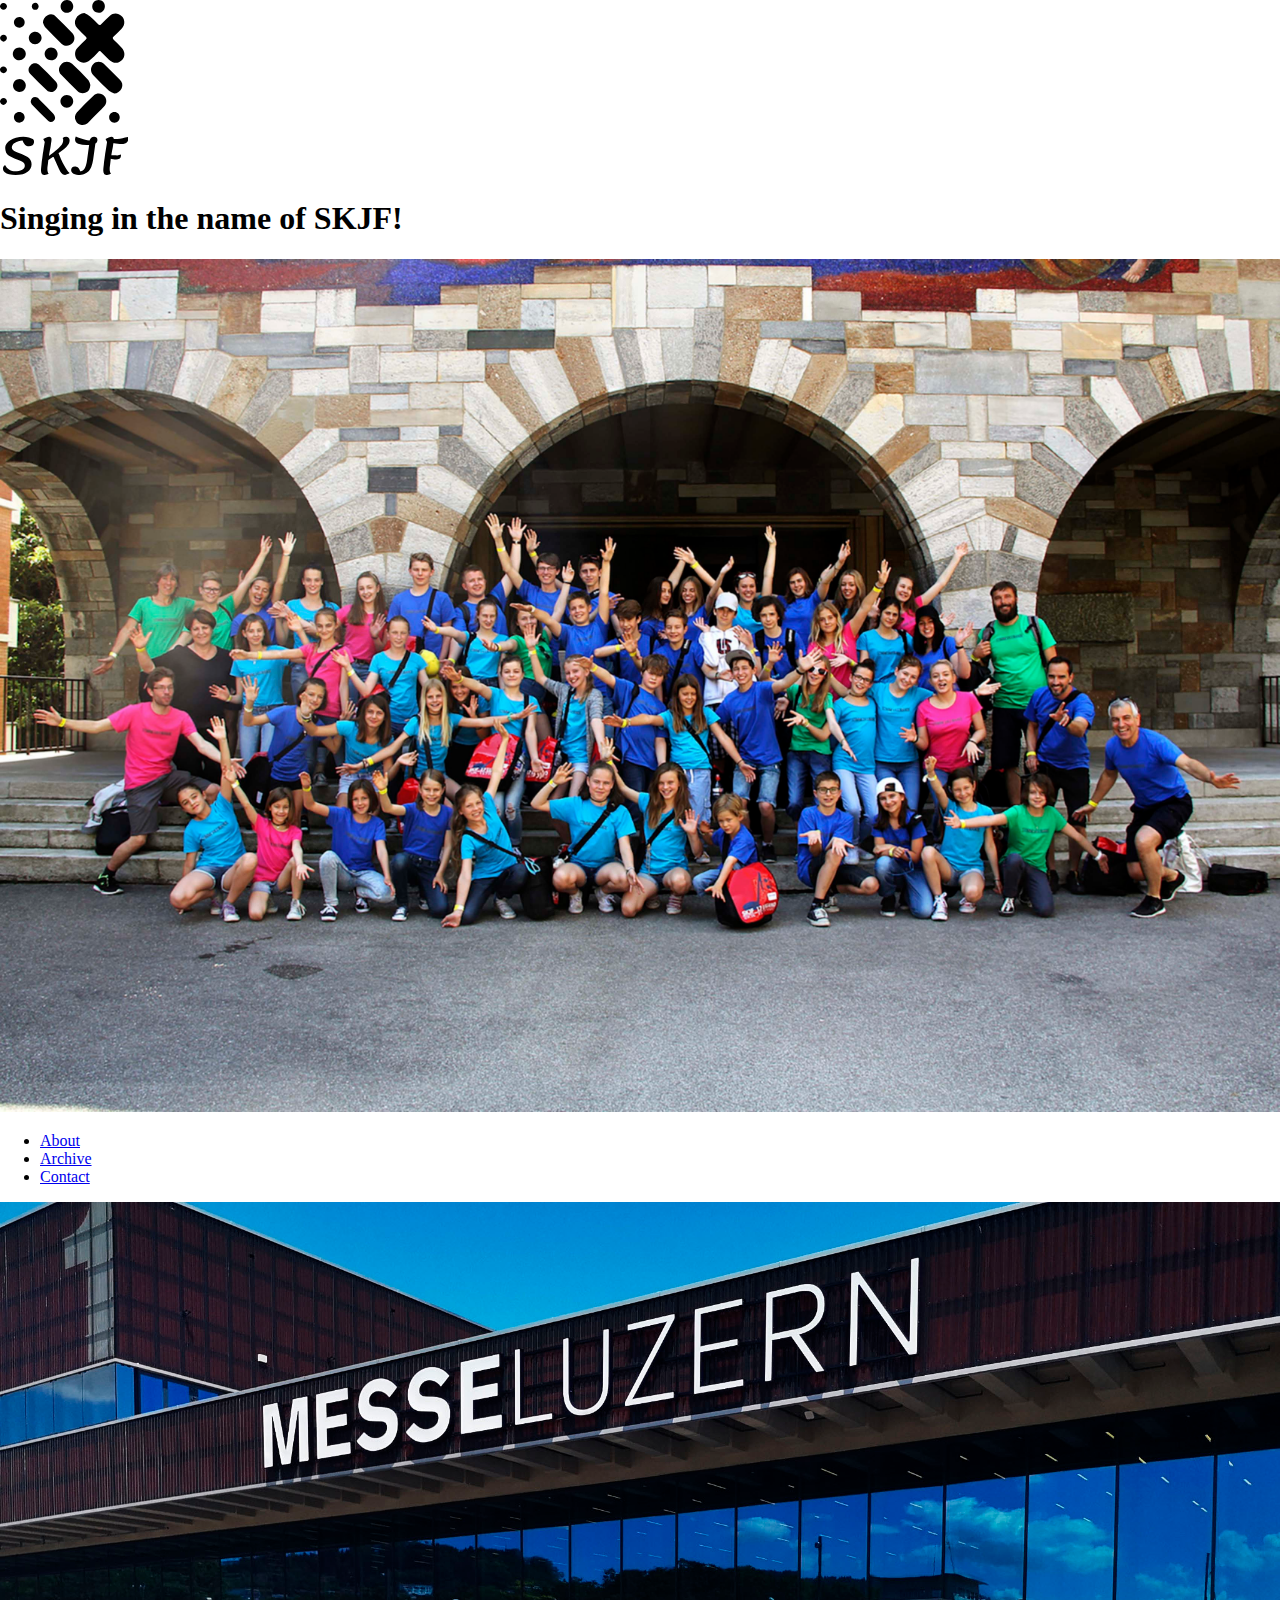
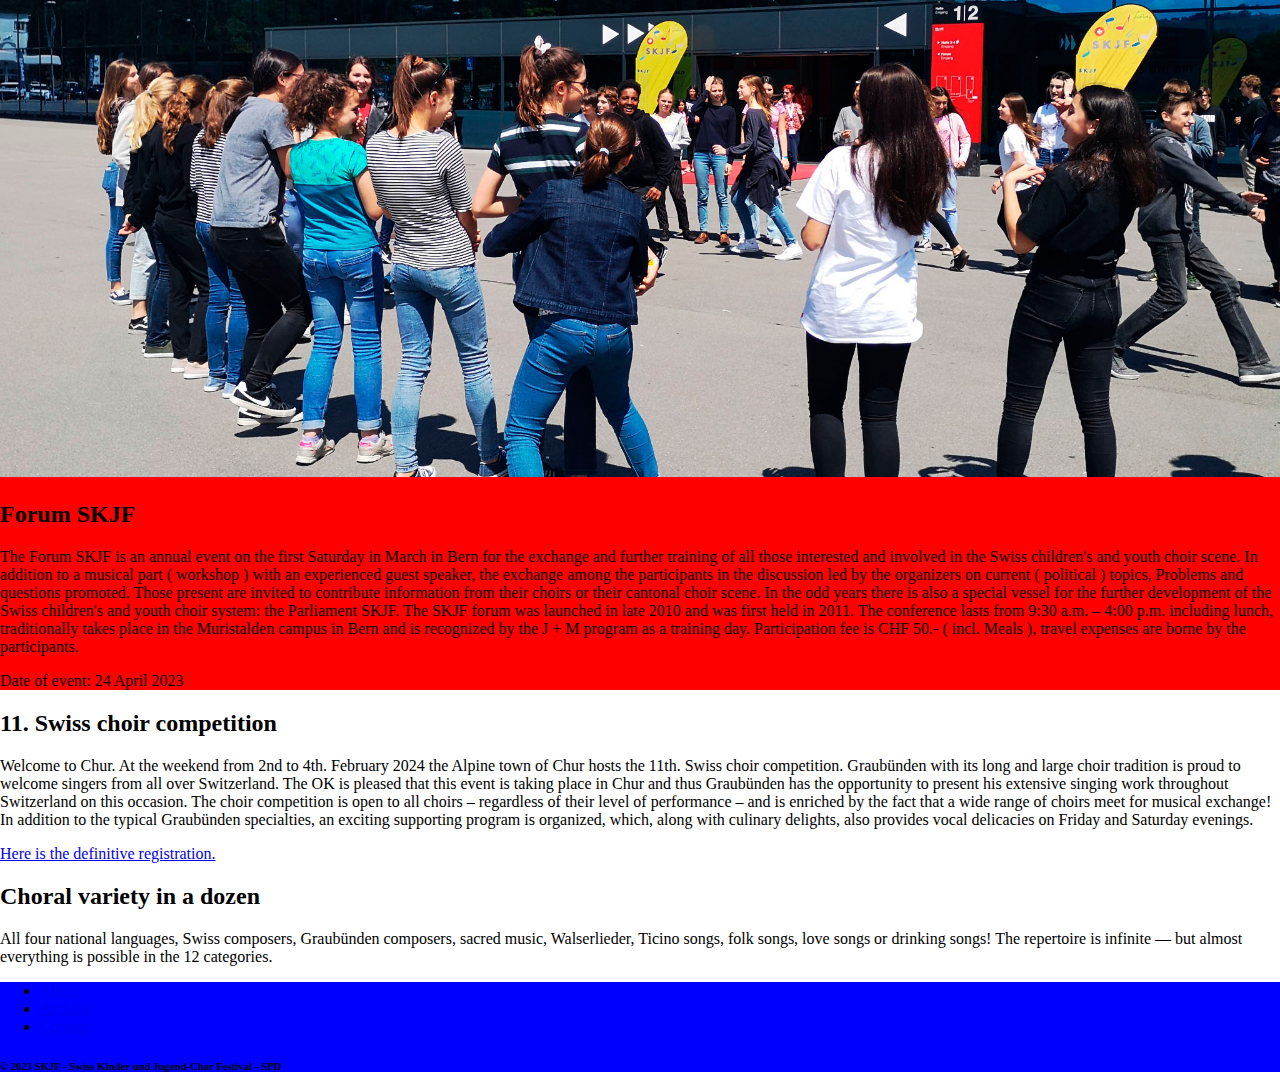
==== blog.html @ d34a6730 "Content creation" ====
<!DOCTYPE html>
<html lang="en">
    <head>
        <meta charset="UTF-8">
        <meta http-equiv="X-UA-Compatible" content="IE=edge">
        <meta name="viewport" content="width=device-width, initial-scale=1.0">
        <link rel="stylesheet" href="css/styles.css">
        <title>Blog Post</title>
    </head>
    <body>

        <!--Header-->
        <header>
            <div class="logo">
                <img src="img/logo.svg" alt="SKJF logo in white" width="10%">
            </div>
            <div class="slogan">
                <h1>
                    Singing in the name of SKJF!
                </h1>
                <img
                    src="img/cover.jpg"
                    alt="A choir in front of the Chiesa San Nicolao in Lugano"
                    width="100%">
            </div>
        </header>

        <!--Navigation Bar-->
        <nav>
            <ul>
                <li>
                    <a href="#">About</a>
                </li>
                <li>
                    <a href="#">Archive</a>
                </li>
                <li>
                    <a href="#">Contact</a>
                </li>
            </ul>
        </nav>

        <!--Main Section-->
        <main>
            <div class="main">
                <img
                    src="img/messe luzern.jpg"
                    alt="young chorists outside of Messe Luzern"
                    width="100%">
                <h2>Forum SKJF</h2>
                <p>The Forum SKJF is an annual event on the first Saturday in March in Bern for
                    the exchange and further training of all those interested and involved in the
                    Swiss children's and youth choir scene. In addition to a musical part ( workshop
                    ) with an experienced guest speaker, the exchange among the participants in the
                    discussion led by the organizers on current ( political ) topics, Problems and
                    questions promoted. Those present are invited to contribute information from
                    their choirs or their cantonal choir scene. In the odd years there is also a
                    special vessel for the further development of the Swiss children's and youth
                    choir system: the Parliament SKJF. The SKJF forum was launched in late 2010 and
                    was first held in 2011. The conference lasts from 9:30 a.m. – 4:00 p.m.
                    including lunch, traditionally takes place in the Muristalden campus in Bern and
                    is recognized by the J + M program as a training day. Participation fee is CHF
                    50.- ( incl. Meals ), travel expenses are borne by the participants.</p>
                <p>Date of event: 24 April 2023</p>
            </div>
        </main>

        <!--Content Section-->
        <aside>
            <h2>11. Swiss choir competition</h2>
            <p>Welcome to Chur. At the weekend from 2nd to 4th. February 2024 the Alpine
                town of Chur hosts the 11th. Swiss choir competition. Graubünden with its long
                and large choir tradition is proud to welcome singers from all over Switzerland.
                The OK is pleased that this event is taking place in Chur and thus Graubünden
                has the opportunity to present his extensive singing work throughout Switzerland
                on this occasion. The choir competition is open to all choirs – regardless of
                their level of performance – and is enriched by the fact that a wide range of
                choirs meet for musical exchange! In addition to the typical Graubünden
                specialties, an exciting supporting program is organized, which, along with
                culinary delights, also provides vocal delicacies on Friday and Saturday
                evenings.
            </p>

            <a href="#">Here is the definitive registration.</a>

            <h2>Choral variety in a dozen</h2>
            <p>
                All four national languages, Swiss composers, Graubünden composers, sacred
                music, Walserlieder, Ticino songs, folk songs, love songs or drinking songs! The
                repertoire is infinite — but almost everything is possible in the 12 categories.</p>
        </aside>

        <!--Footer-->
        <footer>
            <div class="footer">
                <ul>
                    <li>
                        <a href="#">About</a>
                    </li>
                    <li>
                        <a href="#">Archive</a>
                    </li>
                    <li>
                        <a href="#">Contact</a>
                    </li>
                </ul>
                <div>
                    <h6>© 2023 SKJF - Swiss Kinder und Jugend-Chor Festival - SPD</h6>
                </div>
            </div>
        </footer>

    </body>
</html>
---- css/styles.css ----
/*-----First Rules-----*/
body,
html {
    margin: 0;
    height: 100%;
}

/* body {
} */

/*-----First section-----*/
.main {
    height: 100%;
    width: 100%;
    background-color: red;
}

/*-----Footer-----*/
.footer {
    height: 100%;
    width: 100%;
    background-color: blue;
}
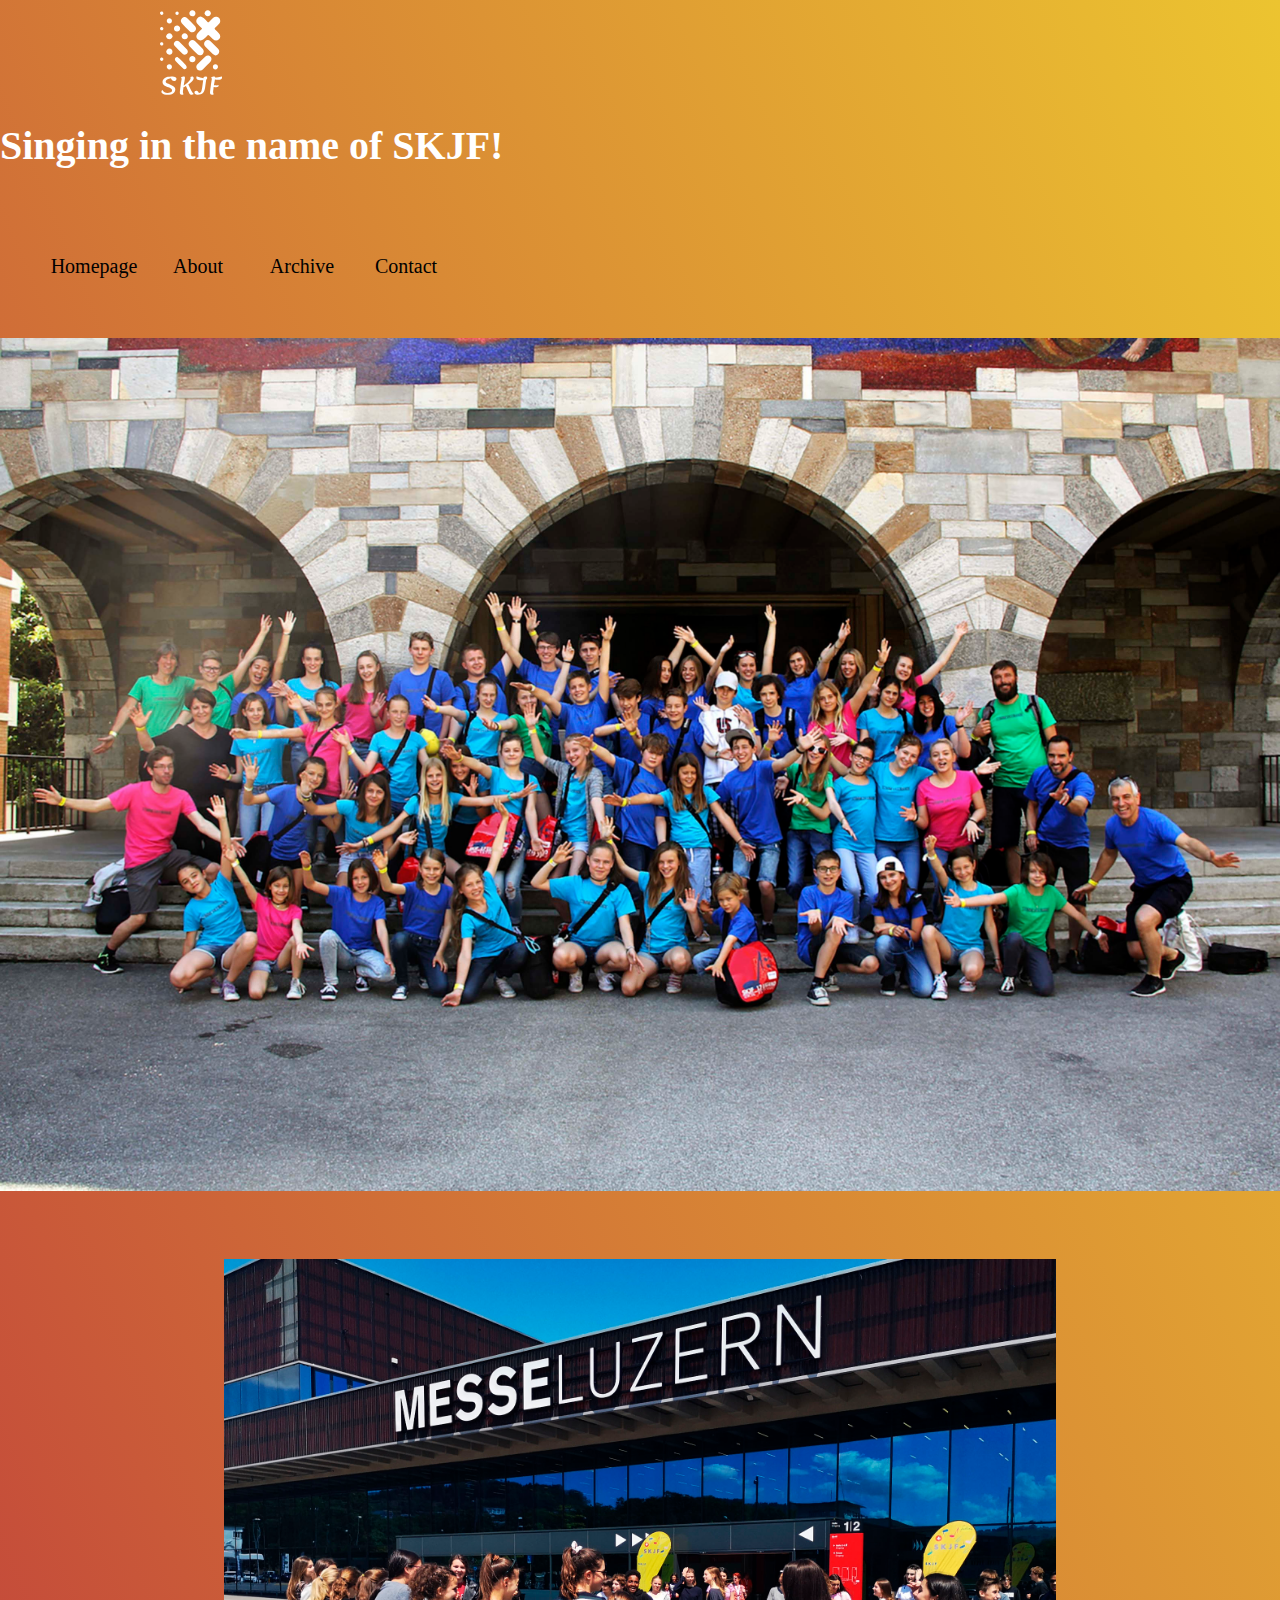
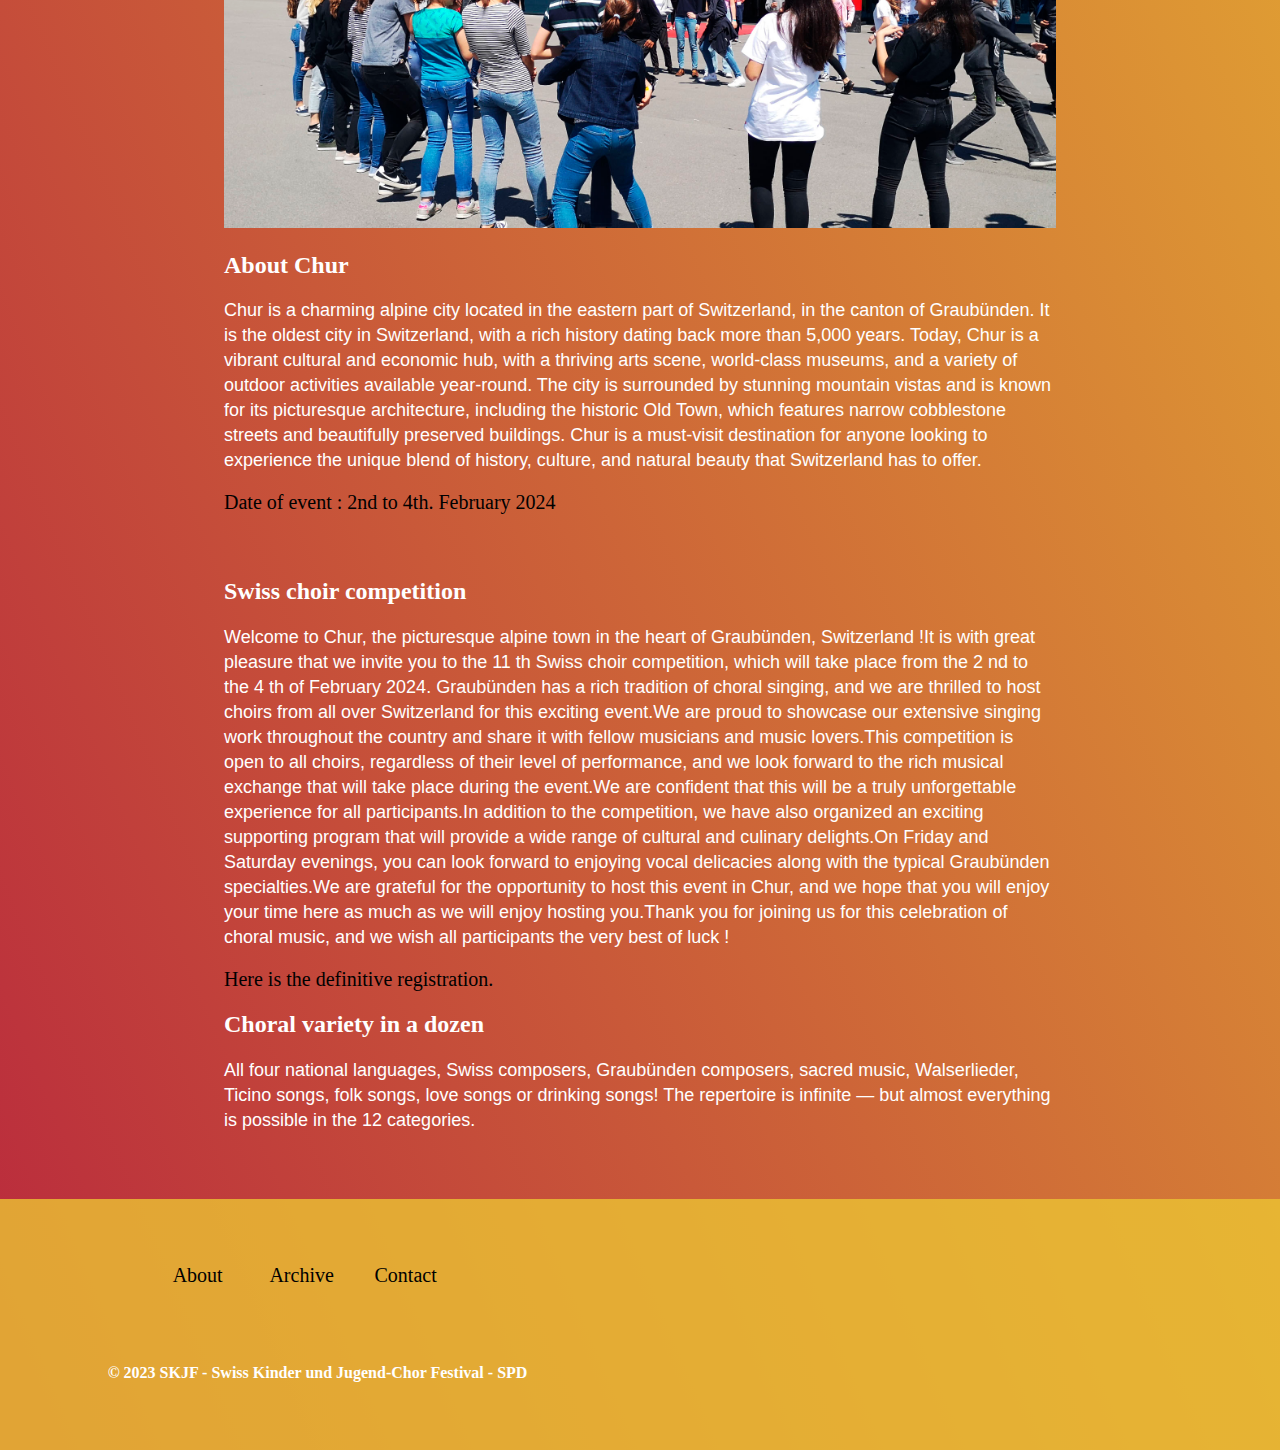
==== commit 480ffdfd: "styles update" ====
--- a/blog.html
+++ b/blog.html
@@ -11,76 +11,42 @@
 
         <!--Header-->
         <header>
-            <div class="logo">
-                <img src="img/logo.svg" alt="SKJF logo in white" width="10%">
-            </div>
+			<div class="logoSKJF"></div>
             <div class="slogan">
                 <h1>
                     Singing in the name of SKJF!
                 </h1>
+
+                <!--Navigation Bar-->
+                <nav>
+                    <ul>
+                        <li><a href="index.html">Homepage</a></li>
+                        <li><a href="#">About</a></li>
+                        <li><a href="#">Archive</a></li>
+                        <li><a href="#">Contact</a></li>
+                    </ul>
+                </nav>
                 <img
-                    src="img/cover.jpg"
-                    alt="A choir in front of the Chiesa San Nicolao in Lugano"
-                    width="100%">
+                    src="img/cover.jpg" alt="A choir in front of the Chiesa San Nicolao in Lugano" width="100%">
             </div>
         </header>
 
-        <!--Navigation Bar-->
-        <nav>
-            <ul>
-                <li>
-                    <a href="#">About</a>
-                </li>
-                <li>
-                    <a href="#">Archive</a>
-                </li>
-                <li>
-                    <a href="#">Contact</a>
-                </li>
-            </ul>
-        </nav>
-
         <!--Main Section-->
         <main>
-            <div class="main">
+            <div>
                 <img
-                    src="img/messe luzern.jpg"
-                    alt="young chorists outside of Messe Luzern"
-                    width="100%">
-                <h2>Forum SKJF</h2>
-                <p>The Forum SKJF is an annual event on the first Saturday in March in Bern for
-                    the exchange and further training of all those interested and involved in the
-                    Swiss children's and youth choir scene. In addition to a musical part ( workshop
-                    ) with an experienced guest speaker, the exchange among the participants in the
-                    discussion led by the organizers on current ( political ) topics, Problems and
-                    questions promoted. Those present are invited to contribute information from
-                    their choirs or their cantonal choir scene. In the odd years there is also a
-                    special vessel for the further development of the Swiss children's and youth
-                    choir system: the Parliament SKJF. The SKJF forum was launched in late 2010 and
-                    was first held in 2011. The conference lasts from 9:30 a.m. – 4:00 p.m.
-                    including lunch, traditionally takes place in the Muristalden campus in Bern and
-                    is recognized by the J + M program as a training day. Participation fee is CHF
-                    50.- ( incl. Meals ), travel expenses are borne by the participants.</p>
-                <p>Date of event: 24 April 2023</p>
+                    src="img/messe luzern.jpg" alt="young chorists outside of Messe Luzern" width="100%">
+                <h2>About Chur</h2>
+                <p>Chur is a charming alpine city located in the eastern part of Switzerland, in the canton of Graubünden. It is the oldest city in Switzerland, with a rich history dating back more than 5,000 years. Today, Chur is a vibrant cultural and economic hub, with a thriving arts scene, world-class museums, and a variety of outdoor activities available year-round. The city is surrounded by stunning mountain vistas and is known for its picturesque architecture, including the historic Old Town, which features narrow cobblestone streets and beautifully preserved buildings. Chur is a must-visit destination for anyone looking to experience the unique blend of history, culture, and natural beauty that Switzerland has to offer.</p>
+                <a href="#">Date of event : 2nd to 4th. February 2024
+                </a>
             </div>
         </main>
 
         <!--Content Section-->
         <aside>
-            <h2>11. Swiss choir competition</h2>
-            <p>Welcome to Chur. At the weekend from 2nd to 4th. February 2024 the Alpine
-                town of Chur hosts the 11th. Swiss choir competition. Graubünden with its long
-                and large choir tradition is proud to welcome singers from all over Switzerland.
-                The OK is pleased that this event is taking place in Chur and thus Graubünden
-                has the opportunity to present his extensive singing work throughout Switzerland
-                on this occasion. The choir competition is open to all choirs – regardless of
-                their level of performance – and is enriched by the fact that a wide range of
-                choirs meet for musical exchange! In addition to the typical Graubünden
-                specialties, an exciting supporting program is organized, which, along with
-                culinary delights, also provides vocal delicacies on Friday and Saturday
-                evenings.
-            </p>
-
+            <h2>Swiss choir competition</h2>
+            <p> Welcome to Chur, the picturesque alpine town in the heart of Graubünden, Switzerland !It is with great pleasure that we invite you to the 11 th Swiss choir competition, which will take place from the 2 nd to the 4 th of February 2024. Graubünden has a rich tradition of choral singing, and we are thrilled to host choirs from all over Switzerland for this exciting event.We are proud to showcase our extensive singing work throughout the country and share it with fellow musicians and music lovers.This competition is open to all choirs, regardless of their level of performance, and we look forward to the rich musical exchange that will take place during the event.We are confident that this will be a truly unforgettable experience for all participants.In addition to the competition, we have also organized an exciting supporting program that will provide a wide range of cultural and culinary delights.On Friday and Saturday evenings, you can look forward to enjoying vocal delicacies along with the typical Graubünden specialties.We are grateful for the opportunity to host this event in Chur, and we hope that you will enjoy your time here as much as we will enjoy hosting you.Thank you for joining us for this celebration of choral music, and we wish all participants the very best of luck !</p>
             <a href="#">Here is the definitive registration.</a>
 
             <h2>Choral variety in a dozen</h2>
--- a/css/styles.css
+++ b/css/styles.css
@@ -2,22 +2,111 @@
 body,
 html {
     margin: 0;
-    height: 100%;
 }
 
-/* body {
-} */
+/*-----Body-----*/
+body {
+    background-image: linear-gradient(to bottom left, #ECC430, #B9283D);
+    margin-left: auto;
+    margin-right: auto;
+}
+
+/*-----Header-----*/
+.logoSKJF {
+    min-height: 85px;
+    width: 6.66%;
+    margin-left: 12.5%;
+    margin-top: 10px;
+    margin-bottom: 7.5px;
+    background-image: url("../img/logo.svg");
+    background-position: left center;
+    background-repeat: no-repeat;
+    background-size: contain;
+}
+nav {
+    padding: 4px;
+    margin-right: 12.5%;
+}
 
 /*-----First section-----*/
-.main {
-    height: 100%;
-    width: 100%;
-    background-color: red;
+main,
+aside {
+    width: 65%;
+    margin-left: auto;
+    margin-right: auto;
+    margin-top: 5%;;
+    z-index: 1;
 }
 
 /*-----Footer-----*/
-.footer {
-    height: 100%;
+footer {
+    margin-top: 66px;
+    padding-top: 10px;
+    padding-bottom: 10px;
+    background-color: hsla(47,82%,56%,0.80);
+    min-height: 100px;
+    z-index: 99;
     width: 100%;
-    background-color: blue;
+    display: grid;
+    grid-template-columns: 1fr 1fr;
+    grid-template-rows: auto auto auto;
+    justify-items: center;
+    grid-gap: 10px;
 }
+
+/*-----Fonts-----*/
+a,
+h1,
+h2,
+h3,
+h4,
+h5,
+h6 {
+    font-family: 'Lemonada', cursive;
+    color: white;
+}
+h1 {
+    font-size: 40px;
+}
+h3 {
+    font-size: 30px;
+}
+h4 {
+    font-size: 20px;
+}
+h5 {
+    font-size: 18px;
+}
+h6 {
+    font-size: 16px;
+}
+a {
+    font-size: 20px;
+    text-decoration: none;
+    color: black !important;
+}
+p {
+    color: white;
+    font-family: 'Ubuntu', sans-serif !important;
+    font-size: 18px;
+    line-height: 25px;
+}
+.text_center {
+    text-align: center;
+}
+
+/*-----Links-----*/
+ul li,
+ul li a {
+    min-width: 100px;
+    text-align: center;
+    text-decoration: none;
+    line-height: 100px;
+    color: black;
+    display: inline-block;
+    transition: all 0.2s ease-in-out;
+    outline: none;
+}
+a:hover {
+    color: white;
+}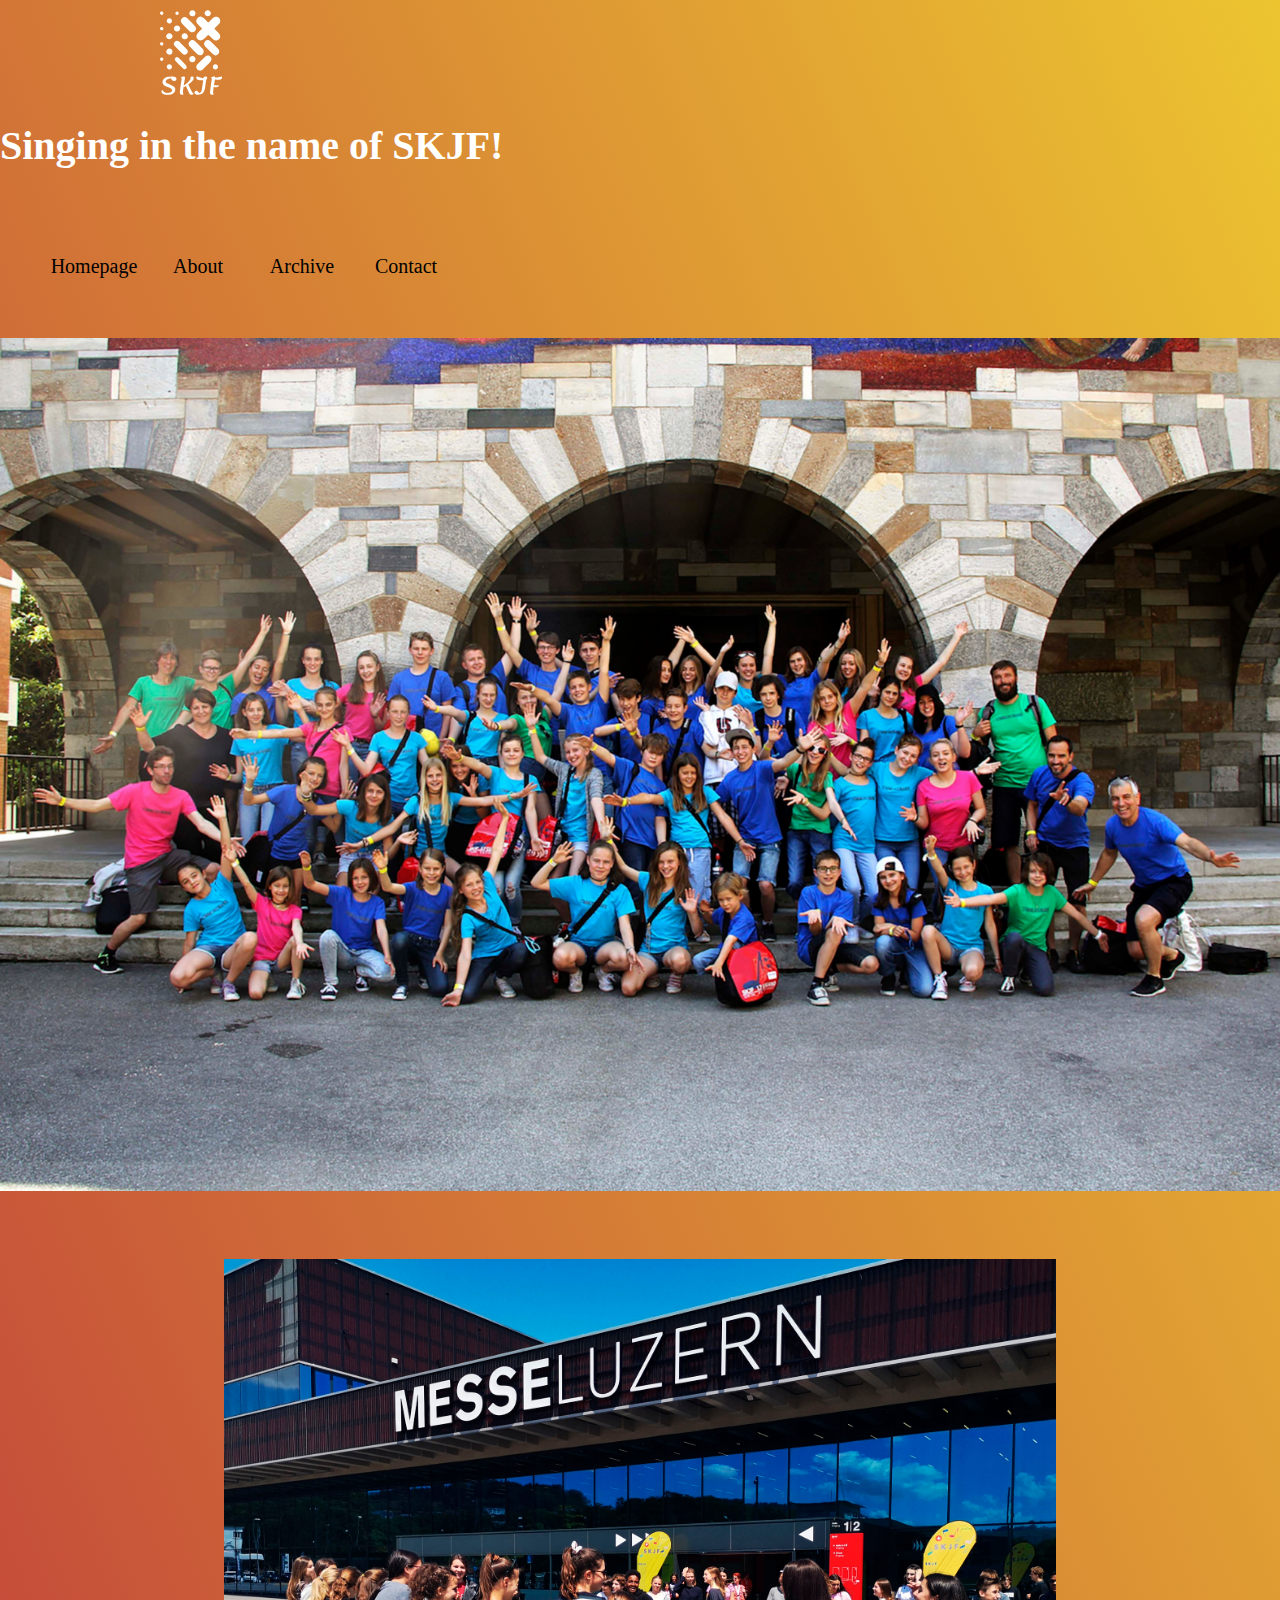
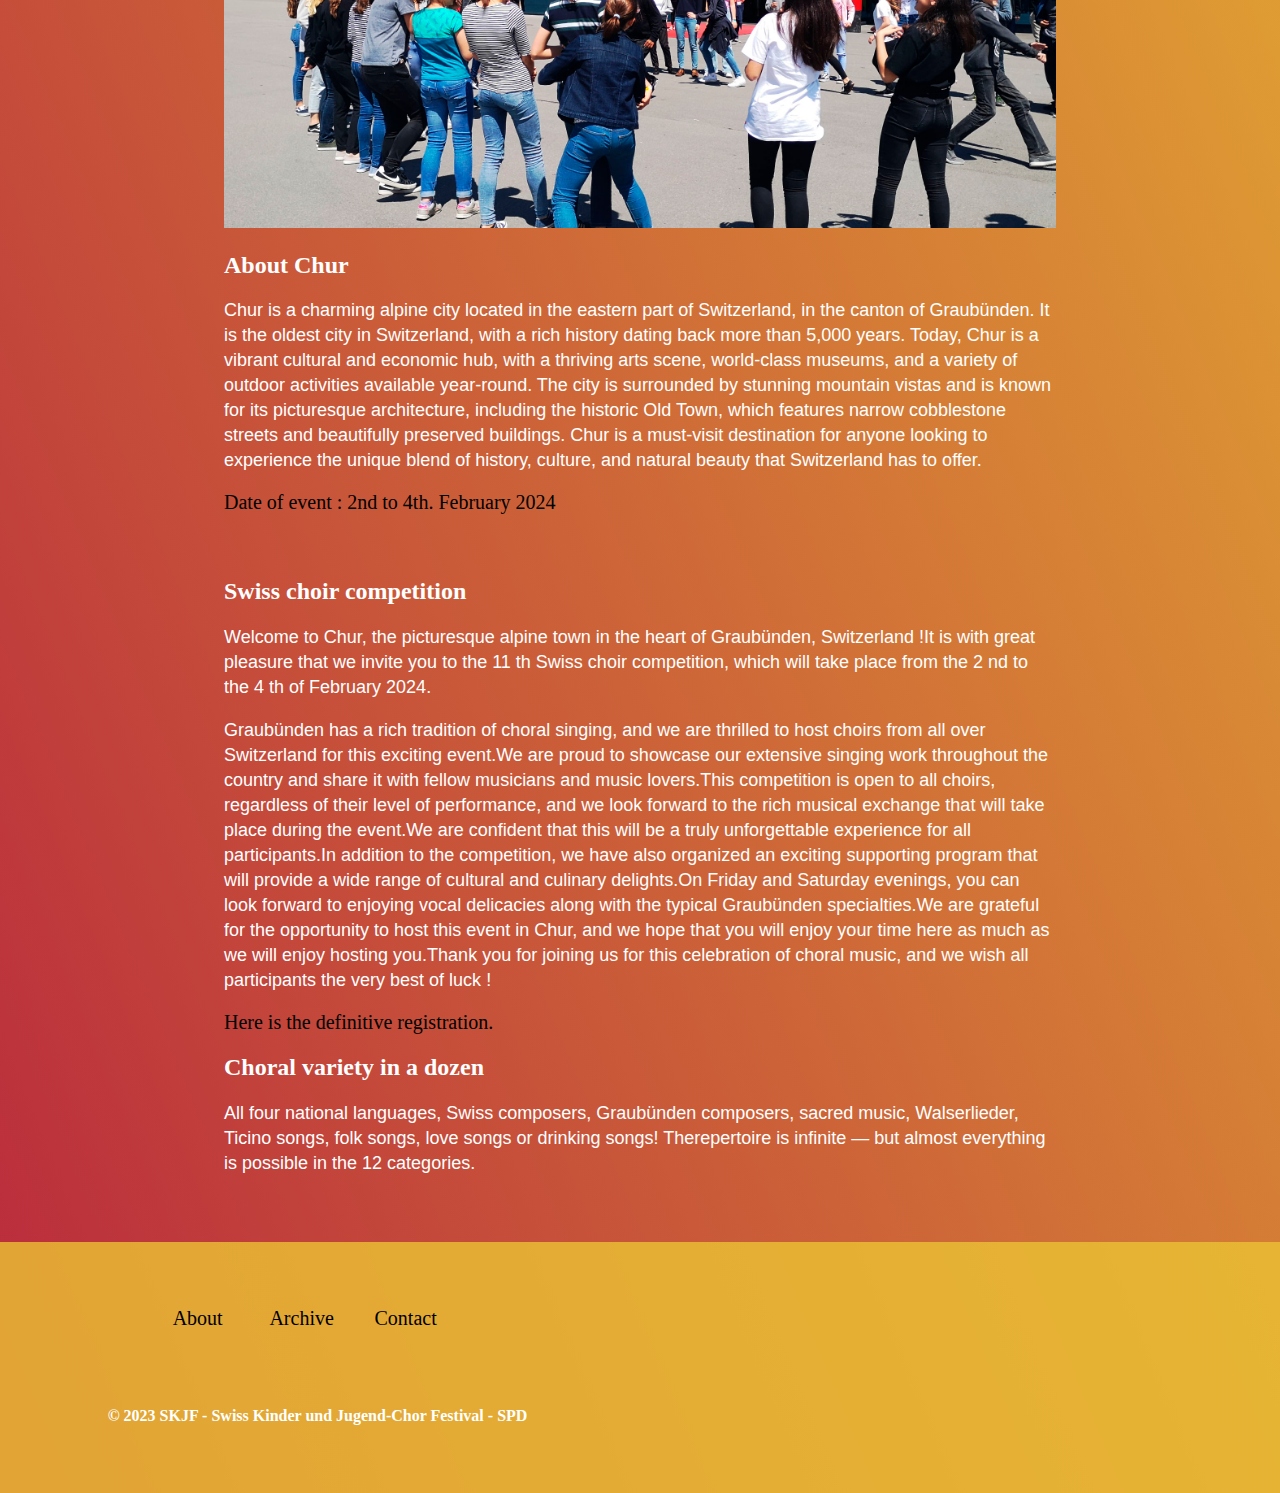
==== commit e2b8db71: "html edit" ====
--- a/blog.html
+++ b/blog.html
@@ -46,14 +46,12 @@
         <!--Content Section-->
         <aside>
             <h2>Swiss choir competition</h2>
-            <p> Welcome to Chur, the picturesque alpine town in the heart of Graubünden, Switzerland !It is with great pleasure that we invite you to the 11 th Swiss choir competition, which will take place from the 2 nd to the 4 th of February 2024. Graubünden has a rich tradition of choral singing, and we are thrilled to host choirs from all over Switzerland for this exciting event.We are proud to showcase our extensive singing work throughout the country and share it with fellow musicians and music lovers.This competition is open to all choirs, regardless of their level of performance, and we look forward to the rich musical exchange that will take place during the event.We are confident that this will be a truly unforgettable experience for all participants.In addition to the competition, we have also organized an exciting supporting program that will provide a wide range of cultural and culinary delights.On Friday and Saturday evenings, you can look forward to enjoying vocal delicacies along with the typical Graubünden specialties.We are grateful for the opportunity to host this event in Chur, and we hope that you will enjoy your time here as much as we will enjoy hosting you.Thank you for joining us for this celebration of choral music, and we wish all participants the very best of luck !</p>
+            <p> Welcome to Chur, the picturesque alpine town in the heart of Graubünden, Switzerland !It is with great pleasure that we invite you to the 11 th Swiss choir competition, which will take place from the 2 nd to the 4 th of February 2024.</p>
+            <p> Graubünden has a rich tradition of choral singing, and we are thrilled to host choirs from all over Switzerland for this exciting event.We are proud to showcase our extensive singing work throughout the country and share it with fellow musicians and music lovers.This competition is open to all choirs, regardless of their level of performance, and we look forward to the rich musical exchange that will take place during the event.We are confident that this will be a truly unforgettable experience for all participants.In addition to the competition, we have also organized an exciting supporting program that will provide a wide range of cultural and culinary delights.On Friday and Saturday evenings, you can look forward to enjoying vocal delicacies along with the typical Graubünden specialties.We are grateful for the opportunity to host this event in Chur, and we hope that you will enjoy your time here as much as we will enjoy hosting you.Thank you for joining us for this celebration of choral music, and we wish all participants the very best of luck !</p>
             <a href="#">Here is the definitive registration.</a>
 
             <h2>Choral variety in a dozen</h2>
-            <p>
-                All four national languages, Swiss composers, Graubünden composers, sacred
-                music, Walserlieder, Ticino songs, folk songs, love songs or drinking songs! The
-                repertoire is infinite — but almost everything is possible in the 12 categories.</p>
+            <p>All four national languages, Swiss composers, Graubünden composers, sacred music, Walserlieder, Ticino songs, folk songs, love songs or drinking songs! Therepertoire is infinite — but almost everything is possible in the 12 categories.</p>
         </aside>
 
         <!--Footer-->
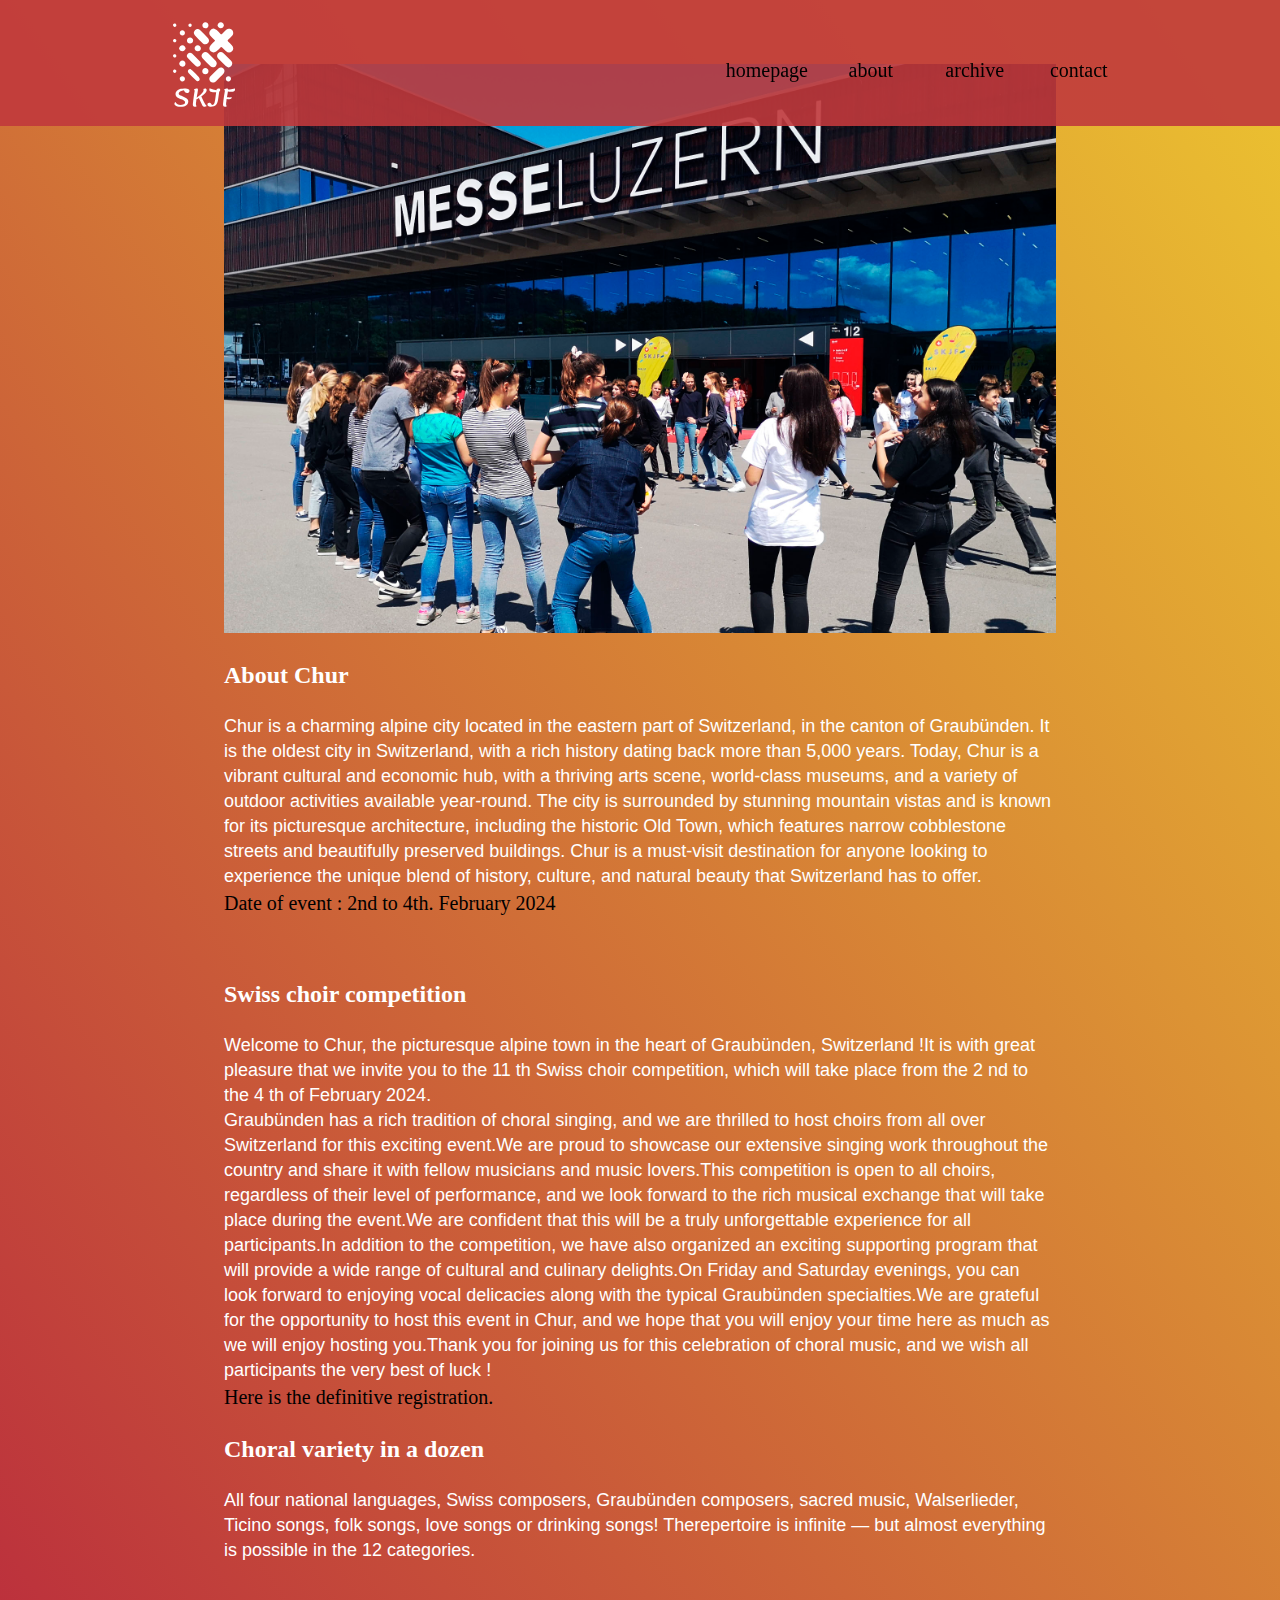
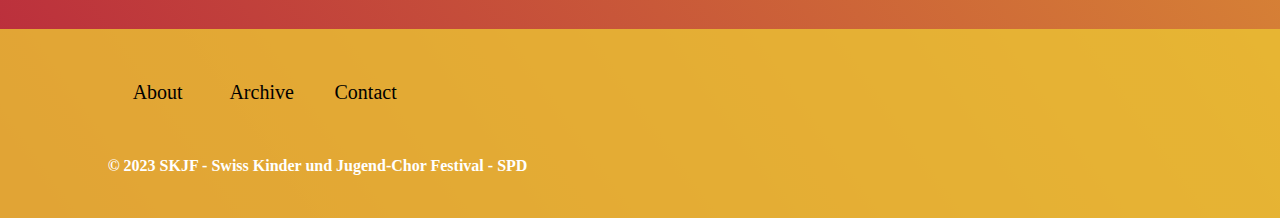
==== commit d648f688: "fixed header" ====
--- a/blog.html
+++ b/blog.html
@@ -11,33 +11,45 @@
 
         <!--Header-->
         <header>
-			<div class="logoSKJF"></div>
-            <div class="slogan">
-                <h1>
-                    Singing in the name of SKJF!
-                </h1>
+            <div class="logoSKJF"></div>
 
-                <!--Navigation Bar-->
-                <nav>
-                    <ul>
-                        <li><a href="index.html">Homepage</a></li>
-                        <li><a href="#">About</a></li>
-                        <li><a href="#">Archive</a></li>
-                        <li><a href="#">Contact</a></li>
-                    </ul>
-                </nav>
-                <img
-                    src="img/cover.jpg" alt="A choir in front of the Chiesa San Nicolao in Lugano" width="100%">
-            </div>
+            <!--Navigation Bar-->
+            <nav>
+                <ul>
+                    <li>
+                        <a href="index.html">homepage</a>
+                    </li>
+                    <li>
+                        <a href="#">about</a>
+                    </li>
+                    <li>
+                        <a href="#">archive</a>
+                    </li>
+                    <li>
+                        <a href="#">contact</a>
+                    </li>
+                </ul>
+            </nav>
         </header>
 
         <!--Main Section-->
         <main>
             <div>
                 <img
-                    src="img/messe luzern.jpg" alt="young chorists outside of Messe Luzern" width="100%">
+                    src="img/messe luzern.jpg"
+                    alt="young chorists outside of Messe Luzern"
+                    width="100%">
                 <h2>About Chur</h2>
-                <p>Chur is a charming alpine city located in the eastern part of Switzerland, in the canton of Graubünden. It is the oldest city in Switzerland, with a rich history dating back more than 5,000 years. Today, Chur is a vibrant cultural and economic hub, with a thriving arts scene, world-class museums, and a variety of outdoor activities available year-round. The city is surrounded by stunning mountain vistas and is known for its picturesque architecture, including the historic Old Town, which features narrow cobblestone streets and beautifully preserved buildings. Chur is a must-visit destination for anyone looking to experience the unique blend of history, culture, and natural beauty that Switzerland has to offer.</p>
+                <p>Chur is a charming alpine city located in the eastern part of Switzerland, in
+                    the canton of Graubünden. It is the oldest city in Switzerland, with a rich
+                    history dating back more than 5,000 years. Today, Chur is a vibrant cultural and
+                    economic hub, with a thriving arts scene, world-class museums, and a variety of
+                    outdoor activities available year-round. The city is surrounded by stunning
+                    mountain vistas and is known for its picturesque architecture, including the
+                    historic Old Town, which features narrow cobblestone streets and beautifully
+                    preserved buildings. Chur is a must-visit destination for anyone looking to
+                    experience the unique blend of history, culture, and natural beauty that
+                    Switzerland has to offer.</p>
                 <a href="#">Date of event : 2nd to 4th. February 2024
                 </a>
             </div>
@@ -46,12 +58,33 @@
         <!--Content Section-->
         <aside>
             <h2>Swiss choir competition</h2>
-            <p> Welcome to Chur, the picturesque alpine town in the heart of Graubünden, Switzerland !It is with great pleasure that we invite you to the 11 th Swiss choir competition, which will take place from the 2 nd to the 4 th of February 2024.</p>
-            <p> Graubünden has a rich tradition of choral singing, and we are thrilled to host choirs from all over Switzerland for this exciting event.We are proud to showcase our extensive singing work throughout the country and share it with fellow musicians and music lovers.This competition is open to all choirs, regardless of their level of performance, and we look forward to the rich musical exchange that will take place during the event.We are confident that this will be a truly unforgettable experience for all participants.In addition to the competition, we have also organized an exciting supporting program that will provide a wide range of cultural and culinary delights.On Friday and Saturday evenings, you can look forward to enjoying vocal delicacies along with the typical Graubünden specialties.We are grateful for the opportunity to host this event in Chur, and we hope that you will enjoy your time here as much as we will enjoy hosting you.Thank you for joining us for this celebration of choral music, and we wish all participants the very best of luck !</p>
+            <p>
+                Welcome to Chur, the picturesque alpine town in the heart of Graubünden,
+                Switzerland !It is with great pleasure that we invite you to the 11 th Swiss
+                choir competition, which will take place from the 2 nd to the 4 th of February
+                2024.</p>
+            <p>
+                Graubünden has a rich tradition of choral singing, and we are thrilled to host
+                choirs from all over Switzerland for this exciting event.We are proud to
+                showcase our extensive singing work throughout the country and share it with
+                fellow musicians and music lovers.This competition is open to all choirs,
+                regardless of their level of performance, and we look forward to the rich
+                musical exchange that will take place during the event.We are confident that
+                this will be a truly unforgettable experience for all participants.In addition
+                to the competition, we have also organized an exciting supporting program that
+                will provide a wide range of cultural and culinary delights.On Friday and
+                Saturday evenings, you can look forward to enjoying vocal delicacies along with
+                the typical Graubünden specialties.We are grateful for the opportunity to host
+                this event in Chur, and we hope that you will enjoy your time here as much as we
+                will enjoy hosting you.Thank you for joining us for this celebration of choral
+                music, and we wish all participants the very best of luck !</p>
             <a href="#">Here is the definitive registration.</a>
 
             <h2>Choral variety in a dozen</h2>
-            <p>All four national languages, Swiss composers, Graubünden composers, sacred music, Walserlieder, Ticino songs, folk songs, love songs or drinking songs! Therepertoire is infinite — but almost everything is possible in the 12 categories.</p>
+            <p>All four national languages, Swiss composers, Graubünden composers, sacred
+                music, Walserlieder, Ticino songs, folk songs, love songs or drinking songs!
+                Therepertoire is infinite — but almost everything is possible in the 12
+                categories.</p>
         </aside>
 
         <!--Footer-->
--- a/css/styles.css
+++ b/css/styles.css
@@ -1,6 +1,6 @@
 /*-----First Rules-----*/
-body,
-html {
+* {
+    padding: 0;
     margin: 0;
 }
 
@@ -12,6 +12,20 @@
 }
 
 /*-----Header-----*/
+
+header {
+    display: flex;
+    align-items: center;
+    justify-content: space-between;
+    width: 100%;
+    height: 100px;
+    padding: 1%;
+    background-color: hsla(359,54%,49%,0.90);
+    z-index: 99;
+    position: fixed;
+    top: 0;
+}
+
 .logoSKJF {
     min-height: 85px;
     width: 6.66%;
@@ -23,18 +37,50 @@
     background-repeat: no-repeat;
     background-size: contain;
 }
+
 nav {
     padding: 4px;
     margin-right: 12.5%;
+    margin-top: auto;
 }
 
 /*-----First section-----*/
-main,
-aside {
+.cover_big {
+    width: 100%;
+    clear: both;
+    position: relative;
+    padding: 0 0 5%;
+}
+
+
+/* .cover_big {
+    width: 153.8%;
+    min-height: 1000px;
+    left: -27%;
+    background-image: url("../img/cover.jpg");
+    background-repeat: no-repeat;
+    background-size: cover;
+	position: relative;
+} */
+
+.text_on_top {
+    width: 600px;
+    min-height: 200px;
+    position: absolute;
+    top: 87%;
+    left: 50%;
+    margin-left: -300px;
+    margin-top: -20px;
+    z-index: 3;
+    text-align: center;
+}
+
+aside,
+main {
     width: 65%;
     margin-left: auto;
     margin-right: auto;
-    margin-top: 5%;;
+    margin-top: 5%;
     z-index: 1;
 }
 
@@ -64,6 +110,8 @@
 h6 {
     font-family: 'Lemonada', cursive;
     color: white;
+    margin-bottom: 3%;
+    margin-top: 3%;
 }
 h1 {
     font-size: 40px;
@@ -83,7 +131,8 @@
 a {
     font-size: 20px;
     text-decoration: none;
-    color: black !important;
+    color: black;
+    line-height: 28px;
 }
 p {
     color: white;
@@ -108,5 +157,5 @@
     outline: none;
 }
 a:hover {
-    color: white;
-}+    color: white !important;
+}
